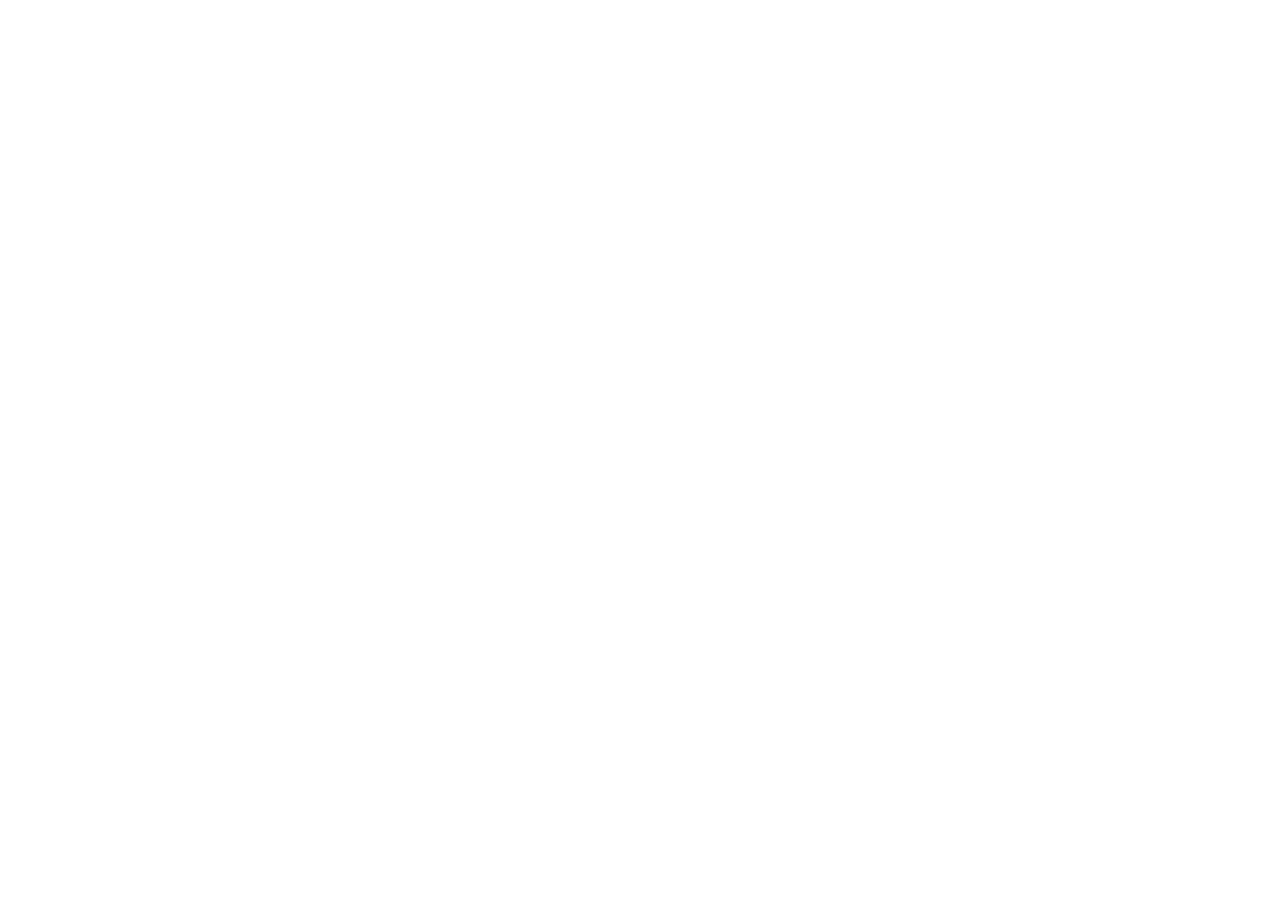
==== login.html @ 3ecf1143 "init project" ====
<!DOCTYPE html>
<html lang="en">

<head>
    <meta charset="UTF-8">
    <meta http-equiv="X-UA-Compatible" content="IE=edge">
    <meta name="viewport" content="width=device-width, initial-scale=1.0">
    <title>Document</title>
</head>

<body>

</body>

</html>
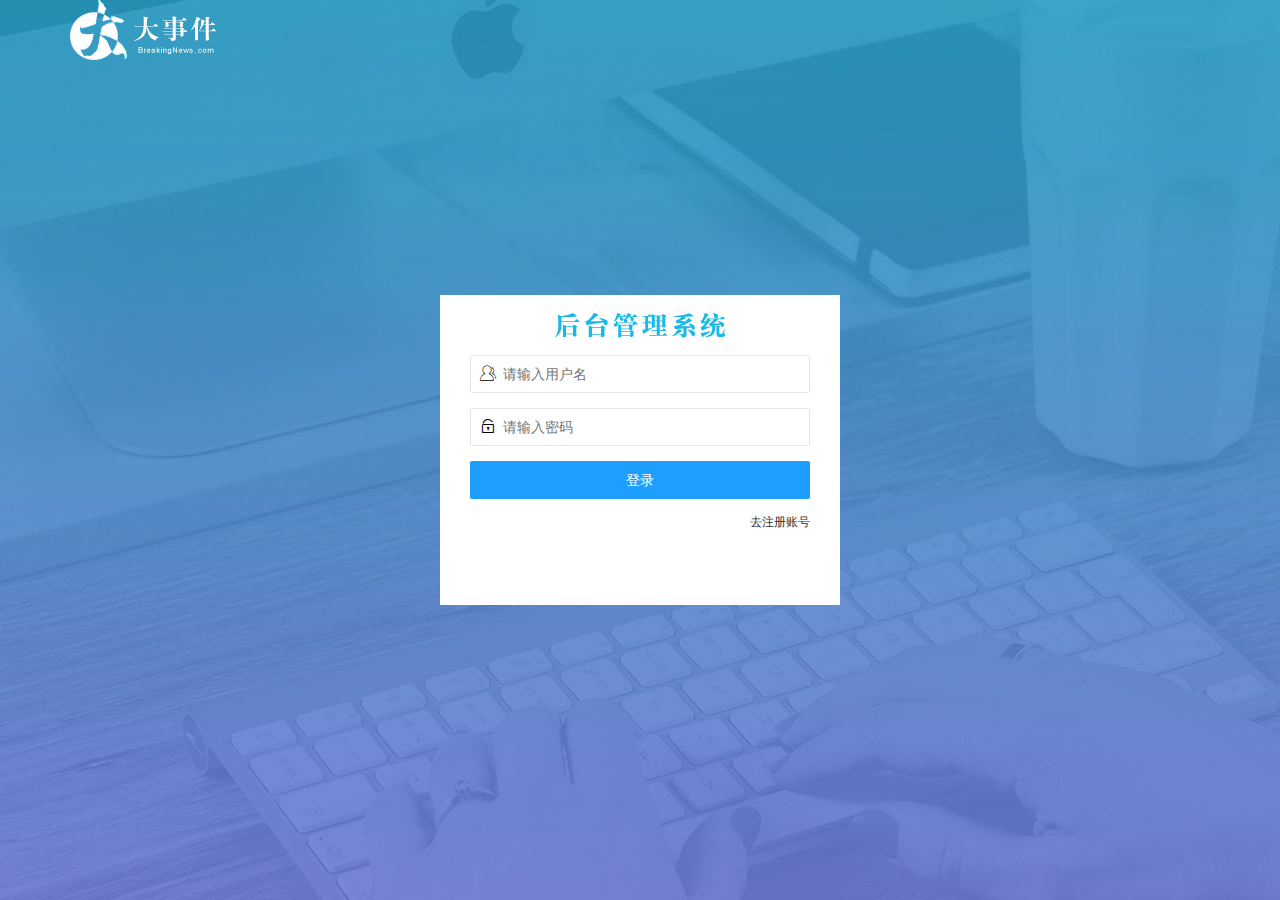
==== commit d8aae330: "完成了登录和注册功能的开发" ====
--- a/login.html
+++ b/login.html
@@ -5,11 +5,82 @@
     <meta charset="UTF-8">
     <meta http-equiv="X-UA-Compatible" content="IE=edge">
     <meta name="viewport" content="width=device-width, initial-scale=1.0">
-    <title>Document</title>
+    <title>大事件-登录/注册</title>
+    <link rel="stylesheet" href="/assets/css/login.css" />
+    <link rel="stylesheet" href="/assets/lib/layui/css/layui.css">
 </head>
 
 <body>
+    <!-- 头部Logo区域 -->
+    <div class="layui-main">
+        <img src="/assets/images/logo.png" alt="" />
+    </div>
+    <!-- 登录注册区域 -->
+    <div class="loginAndRegBox">
+        <div class="title-box"></div>
+        <!-- 登录的div -->
+        <div class="login-box">
+            <!-- 登陆的表单 -->
+            <form class="layui-form" id="form_login">
+                <!-- 用户名 -->
+                <div class="layui-form-item">
+                    <i class="layui-icon layui-icon-user"></i>
+                    <input type="text" name="username" required lay-verify="required" placeholder="请输入用户名" autocomplete="off" class="layui-input" />
+                </div>
+                <!-- 密码 -->
+                <div class="layui-form-item">
+                    <i class="layui-icon layui-icon-password"></i>
+                    <input type="password" name="password" required lay-verify="required|pwd" placeholder="请输入密码" autocomplete="off" class="layui-input" />
+                </div>
+                <!-- 登录按钮 -->
+                <div class="layui-form-item">
+                    <!-- 表单提交按钮和普通按钮的区别，就是lay-submit属性 -->
+                    <button class="layui-btn layui-btn-fluid layui-btn-normal" lay-submit>登录</button>
+                </div>
+                <div class="layui-form-item links">
+                    <a href="javascript:;" id="link_reg">去注册账号</a>
+                </div>
+            </form>
 
+        </div>
+        <!-- 注册的div -->
+        <div class="reg-box">
+            <!-- 注册的表单 -->
+            <form class="layui-form" id="form_reg">
+                <!-- 用户名 -->
+                <div class="layui-form-item">
+                    <i class="layui-icon layui-icon-user"></i>
+                    <input type="text" name="username" required lay-verify="required" placeholder="请输入用户名" autocomplete="off" class="layui-input" />
+                </div>
+                <!-- 密码 -->
+                <div class="layui-form-item">
+                    <i class="layui-icon layui-icon-password"></i>
+                    <input type="password" name="password" required lay-verify="required|pwd" placeholder="请输入密码" autocomplete="off" class="layui-input" />
+                </div>
+                <!-- 密码确实框 -->
+                <div class="layui-form-item">
+                    <i class="layui-icon layui-icon-password"></i>
+                    <input type="password" name="repassword" required lay-verify="required|pwd|repwd" placeholder="再次确认密码" autocomplete="off" class="layui-input" />
+                </div>
+                <!-- 登录按钮 -->
+                <div class="layui-form-item">
+                    <!-- 表单提交按钮和普通按钮的区别，就是lay-submit属性 -->
+                    <button class="layui-btn layui-btn-fluid layui-btn-normal" lay-submit>注册</button>
+                </div>
+                <div class="layui-form-item links">
+                    <a href="javascript:;" id="link_login">去登录</a>
+                </div>
+            </form>
+        </div>
+    </div>
+    <!-- 导入layui的js文件 -->
+    <script src="/assets/lib/layui/layui.all.js"></script>
+    <!-- 导入JQuery -->
+    <script src="/assets/lib/jquery.js"></script>
+    <!-- 导入自己封装的js -->
+    <script src="/assets/js/baseAPI.js"></script>
+    <!-- 导入自己的js脚本 -->
+    <script src="/assets/js/login.js"></script>
 </body>
 
 </html>--- a/assets/css/login.css
+++ b/assets/css/login.css
@@ -0,0 +1,55 @@
+html,
+body {
+    margin: 0;
+    padding: 0;
+    height: 100%;
+    width: 100%;
+    background: url(/assets/images/login_bg.jpg) no-repeat center;
+    background-size: cover;
+}
+
+.loginAndRegBox {
+    width: 400px;
+    height: 310px;
+    background-color: #fff;
+    position: absolute;
+    left: 50%;
+    top: 50%;
+    transform: translate(-50%, -50%);
+}
+
+.title-box {
+    height: 60px;
+    background: url('/assets/images/login_title.png') no-repeat center;
+}
+
+.reg-box {
+    display: none;
+}
+
+.layui-form {
+    padding: 0 30px;
+}
+
+.links {
+    display: flex;
+    justify-content: flex-end;
+}
+
+.links a {
+    font-size: 12px;
+}
+
+.layui-form-item {
+    position: relative;
+}
+
+.layui-icon {
+    position: absolute;
+    left: 10px;
+    top: 10px;
+}
+
+.layui-form-item .layui-input {
+    padding-left: 32px;
+}--- a/assets/lib/layui/css/layui.css
+++ b/assets/lib/layui/css/layui.css
@@ -0,0 +1,2 @@
+/** layui-v2.5.5 MIT License By https://www.layui.com */
+ .layui-inline,img{display:inline-block;vertical-align:middle}h1,h2,h3,h4,h5,h6{font-weight:400}.layui-edge,.layui-header,.layui-inline,.layui-main{position:relative}.layui-body,.layui-edge,.layui-elip{overflow:hidden}.layui-btn,.layui-edge,.layui-inline,img{vertical-align:middle}.layui-btn,.layui-disabled,.layui-icon,.layui-unselect{-moz-user-select:none;-webkit-user-select:none;-ms-user-select:none}.layui-elip,.layui-form-checkbox span,.layui-form-pane .layui-form-label{text-overflow:ellipsis;white-space:nowrap}.layui-breadcrumb,.layui-tree-btnGroup{visibility:hidden}blockquote,body,button,dd,div,dl,dt,form,h1,h2,h3,h4,h5,h6,input,li,ol,p,pre,td,textarea,th,ul{margin:0;padding:0;-webkit-tap-highlight-color:rgba(0,0,0,0)}a:active,a:hover{outline:0}img{border:none}li{list-style:none}table{border-collapse:collapse;border-spacing:0}h4,h5,h6{font-size:100%}button,input,optgroup,option,select,textarea{font-family:inherit;font-size:inherit;font-style:inherit;font-weight:inherit;outline:0}pre{white-space:pre-wrap;white-space:-moz-pre-wrap;white-space:-pre-wrap;white-space:-o-pre-wrap;word-wrap:break-word}body{line-height:24px;font:14px Helvetica Neue,Helvetica,PingFang SC,Tahoma,Arial,sans-serif}hr{height:1px;margin:10px 0;border:0;clear:both}a{color:#333;text-decoration:none}a:hover{color:#777}a cite{font-style:normal;*cursor:pointer}.layui-border-box,.layui-border-box *{box-sizing:border-box}.layui-box,.layui-box *{box-sizing:content-box}.layui-clear{clear:both;*zoom:1}.layui-clear:after{content:'\20';clear:both;*zoom:1;display:block;height:0}.layui-inline{*display:inline;*zoom:1}.layui-edge{display:inline-block;width:0;height:0;border-width:6px;border-style:dashed;border-color:transparent}.layui-edge-top{top:-4px;border-bottom-color:#999;border-bottom-style:solid}.layui-edge-right{border-left-color:#999;border-left-style:solid}.layui-edge-bottom{top:2px;border-top-color:#999;border-top-style:solid}.layui-edge-left{border-right-color:#999;border-right-style:solid}.layui-disabled,.layui-disabled:hover{color:#d2d2d2!important;cursor:not-allowed!important}.layui-circle{border-radius:100%}.layui-show{display:block!important}.layui-hide{display:none!important}@font-face{font-family:layui-icon;src:url(../font/iconfont.eot?v=250);src:url(../font/iconfont.eot?v=250#iefix) format('embedded-opentype'),url(../font/iconfont.woff2?v=250) format('woff2'),url(../font/iconfont.woff?v=250) format('woff'),url(../font/iconfont.ttf?v=250) format('truetype'),url(../font/iconfont.svg?v=250#layui-icon) format('svg')}.layui-icon{font-family:layui-icon!important;font-size:16px;font-style:normal;-webkit-font-smoothing:antialiased;-moz-osx-font-smoothing:grayscale}.layui-icon-reply-fill:before{content:"\e611"}.layui-icon-set-fill:before{content:"\e614"}.layui-icon-menu-fill:before{content:"\e60f"}.layui-icon-search:before{content:"\e615"}.layui-icon-share:before{content:"\e641"}.layui-icon-set-sm:before{content:"\e620"}.layui-icon-engine:before{content:"\e628"}.layui-icon-close:before{content:"\1006"}.layui-icon-close-fill:before{content:"\1007"}.layui-icon-chart-screen:before{content:"\e629"}.layui-icon-star:before{content:"\e600"}.layui-icon-circle-dot:before{content:"\e617"}.layui-icon-chat:before{content:"\e606"}.layui-icon-release:before{content:"\e609"}.layui-icon-list:before{content:"\e60a"}.layui-icon-chart:before{content:"\e62c"}.layui-icon-ok-circle:before{content:"\1005"}.layui-icon-layim-theme:before{content:"\e61b"}.layui-icon-table:before{content:"\e62d"}.layui-icon-right:before{content:"\e602"}.layui-icon-left:before{content:"\e603"}.layui-icon-cart-simple:before{content:"\e698"}.layui-icon-face-cry:before{content:"\e69c"}.layui-icon-face-smile:before{content:"\e6af"}.layui-icon-survey:before{content:"\e6b2"}.layui-icon-tree:before{content:"\e62e"}.layui-icon-upload-circle:before{content:"\e62f"}.layui-icon-add-circle:before{content:"\e61f"}.layui-icon-download-circle:before{content:"\e601"}.layui-icon-templeate-1:before{content:"\e630"}.layui-icon-util:before{content:"\e631"}.layui-icon-face-surprised:before{content:"\e664"}.layui-icon-edit:before{content:"\e642"}.layui-icon-speaker:before{content:"\e645"}.layui-icon-down:before{content:"\e61a"}.layui-icon-file:before{content:"\e621"}.layui-icon-layouts:before{content:"\e632"}.layui-icon-rate-half:before{content:"\e6c9"}.layui-icon-add-circle-fine:before{content:"\e608"}.layui-icon-prev-circle:before{content:"\e633"}.layui-icon-read:before{content:"\e705"}.layui-icon-404:before{content:"\e61c"}.layui-icon-carousel:before{content:"\e634"}.layui-icon-help:before{content:"\e607"}.layui-icon-code-circle:before{content:"\e635"}.layui-icon-water:before{content:"\e636"}.layui-icon-username:before{content:"\e66f"}.layui-icon-find-fill:before{content:"\e670"}.layui-icon-about:before{content:"\e60b"}.layui-icon-location:before{content:"\e715"}.layui-icon-up:before{content:"\e619"}.layui-icon-pause:before{content:"\e651"}.layui-icon-date:before{content:"\e637"}.layui-icon-layim-uploadfile:before{content:"\e61d"}.layui-icon-delete:before{content:"\e640"}.layui-icon-play:before{content:"\e652"}.layui-icon-top:before{content:"\e604"}.layui-icon-friends:before{content:"\e612"}.layui-icon-refresh-3:before{content:"\e9aa"}.layui-icon-ok:before{content:"\e605"}.layui-icon-layer:before{content:"\e638"}.layui-icon-face-smile-fine:before{content:"\e60c"}.layui-icon-dollar:before{content:"\e659"}.layui-icon-group:before{content:"\e613"}.layui-icon-layim-download:before{content:"\e61e"}.layui-icon-picture-fine:before{content:"\e60d"}.layui-icon-link:before{content:"\e64c"}.layui-icon-diamond:before{content:"\e735"}.layui-icon-log:before{content:"\e60e"}.layui-icon-rate-solid:before{content:"\e67a"}.layui-icon-fonts-del:before{content:"\e64f"}.layui-icon-unlink:before{content:"\e64d"}.layui-icon-fonts-clear:before{content:"\e639"}.layui-icon-triangle-r:before{content:"\e623"}.layui-icon-circle:before{content:"\e63f"}.layui-icon-radio:before{content:"\e643"}.layui-icon-align-center:before{content:"\e647"}.layui-icon-align-right:before{content:"\e648"}.layui-icon-align-left:before{content:"\e649"}.layui-icon-loading-1:before{content:"\e63e"}.layui-icon-return:before{content:"\e65c"}.layui-icon-fonts-strong:before{content:"\e62b"}.layui-icon-upload:before{content:"\e67c"}.layui-icon-dialogue:before{content:"\e63a"}.layui-icon-video:before{content:"\e6ed"}.layui-icon-headset:before{content:"\e6fc"}.layui-icon-cellphone-fine:before{content:"\e63b"}.layui-icon-add-1:before{content:"\e654"}.layui-icon-face-smile-b:before{content:"\e650"}.layui-icon-fonts-html:before{content:"\e64b"}.layui-icon-form:before{content:"\e63c"}.layui-icon-cart:before{content:"\e657"}.layui-icon-camera-fill:before{content:"\e65d"}.layui-icon-tabs:before{content:"\e62a"}.layui-icon-fonts-code:before{content:"\e64e"}.layui-icon-fire:before{content:"\e756"}.layui-icon-set:before{content:"\e716"}.layui-icon-fonts-u:before{content:"\e646"}.layui-icon-triangle-d:before{content:"\e625"}.layui-icon-tips:before{content:"\e702"}.layui-icon-picture:before{content:"\e64a"}.layui-icon-more-vertical:before{content:"\e671"}.layui-icon-flag:before{content:"\e66c"}.layui-icon-loading:before{content:"\e63d"}.layui-icon-fonts-i:before{content:"\e644"}.layui-icon-refresh-1:before{content:"\e666"}.layui-icon-rmb:before{content:"\e65e"}.layui-icon-home:before{content:"\e68e"}.layui-icon-user:before{content:"\e770"}.layui-icon-notice:before{content:"\e667"}.layui-icon-login-weibo:before{content:"\e675"}.layui-icon-voice:before{content:"\e688"}.layui-icon-upload-drag:before{content:"\e681"}.layui-icon-login-qq:before{content:"\e676"}.layui-icon-snowflake:before{content:"\e6b1"}.layui-icon-file-b:before{content:"\e655"}.layui-icon-template:before{content:"\e663"}.layui-icon-auz:before{content:"\e672"}.layui-icon-console:before{content:"\e665"}.layui-icon-app:before{content:"\e653"}.layui-icon-prev:before{content:"\e65a"}.layui-icon-website:before{content:"\e7ae"}.layui-icon-next:before{content:"\e65b"}.layui-icon-component:before{content:"\e857"}.layui-icon-more:before{content:"\e65f"}.layui-icon-login-wechat:before{content:"\e677"}.layui-icon-shrink-right:before{content:"\e668"}.layui-icon-spread-left:before{content:"\e66b"}.layui-icon-camera:before{content:"\e660"}.layui-icon-note:before{content:"\e66e"}.layui-icon-refresh:before{content:"\e669"}.layui-icon-female:before{content:"\e661"}.layui-icon-male:before{content:"\e662"}.layui-icon-password:before{content:"\e673"}.layui-icon-senior:before{content:"\e674"}.layui-icon-theme:before{content:"\e66a"}.layui-icon-tread:before{content:"\e6c5"}.layui-icon-praise:before{content:"\e6c6"}.layui-icon-star-fill:before{content:"\e658"}.layui-icon-rate:before{content:"\e67b"}.layui-icon-template-1:before{content:"\e656"}.layui-icon-vercode:before{content:"\e679"}.layui-icon-cellphone:before{content:"\e678"}.layui-icon-screen-full:before{content:"\e622"}.layui-icon-screen-restore:before{content:"\e758"}.layui-icon-cols:before{content:"\e610"}.layui-icon-export:before{content:"\e67d"}.layui-icon-print:before{content:"\e66d"}.layui-icon-slider:before{content:"\e714"}.layui-icon-addition:before{content:"\e624"}.layui-icon-subtraction:before{content:"\e67e"}.layui-icon-service:before{content:"\e626"}.layui-icon-transfer:before{content:"\e691"}.layui-main{width:1140px;margin:0 auto}.layui-header{z-index:1000;height:60px}.layui-header a:hover{transition:all .5s;-webkit-transition:all .5s}.layui-side{position:fixed;left:0;top:0;bottom:0;z-index:999;width:200px;overflow-x:hidden}.layui-side-scroll{position:relative;width:220px;height:100%;overflow-x:hidden}.layui-body{position:absolute;left:200px;right:0;top:0;bottom:0;z-index:998;width:auto;overflow-y:auto;box-sizing:border-box}.layui-layout-body{overflow:hidden}.layui-layout-admin .layui-header{background-color:#23262E}.layui-layout-admin .layui-side{top:60px;width:200px;overflow-x:hidden}.layui-layout-admin .layui-body{position:fixed;top:60px;bottom:44px}.layui-layout-admin .layui-main{width:auto;margin:0 15px}.layui-layout-admin .layui-footer{position:fixed;left:200px;right:0;bottom:0;height:44px;line-height:44px;padding:0 15px;background-color:#eee}.layui-layout-admin .layui-logo{position:absolute;left:0;top:0;width:200px;height:100%;line-height:60px;text-align:center;color:#009688;font-size:16px}.layui-layout-admin .layui-header .layui-nav{background:0 0}.layui-layout-left{position:absolute!important;left:200px;top:0}.layui-layout-right{position:absolute!important;right:0;top:0}.layui-container{position:relative;margin:0 auto;padding:0 15px;box-sizing:border-box}.layui-fluid{position:relative;margin:0 auto;padding:0 15px}.layui-row:after,.layui-row:before{content:'';display:block;clear:both}.layui-col-lg1,.layui-col-lg10,.layui-col-lg11,.layui-col-lg12,.layui-col-lg2,.layui-col-lg3,.layui-col-lg4,.layui-col-lg5,.layui-col-lg6,.layui-col-lg7,.layui-col-lg8,.layui-col-lg9,.layui-col-md1,.layui-col-md10,.layui-col-md11,.layui-col-md12,.layui-col-md2,.layui-col-md3,.layui-col-md4,.layui-col-md5,.layui-col-md6,.layui-col-md7,.layui-col-md8,.layui-col-md9,.layui-col-sm1,.layui-col-sm10,.layui-col-sm11,.layui-col-sm12,.layui-col-sm2,.layui-col-sm3,.layui-col-sm4,.layui-col-sm5,.layui-col-sm6,.layui-col-sm7,.layui-col-sm8,.layui-col-sm9,.layui-col-xs1,.layui-col-xs10,.layui-col-xs11,.layui-col-xs12,.layui-col-xs2,.layui-col-xs3,.layui-col-xs4,.layui-col-xs5,.layui-col-xs6,.layui-col-xs7,.layui-col-xs8,.layui-col-xs9{position:relative;display:block;box-sizing:border-box}.layui-col-xs1,.layui-col-xs10,.layui-col-xs11,.layui-col-xs12,.layui-col-xs2,.layui-col-xs3,.layui-col-xs4,.layui-col-xs5,.layui-col-xs6,.layui-col-xs7,.layui-col-xs8,.layui-col-xs9{float:left}.layui-col-xs1{width:8.33333333%}.layui-col-xs2{width:16.66666667%}.layui-col-xs3{width:25%}.layui-col-xs4{width:33.33333333%}.layui-col-xs5{width:41.66666667%}.layui-col-xs6{width:50%}.layui-col-xs7{width:58.33333333%}.layui-col-xs8{width:66.66666667%}.layui-col-xs9{width:75%}.layui-col-xs10{width:83.33333333%}.layui-col-xs11{width:91.66666667%}.layui-col-xs12{width:100%}.layui-col-xs-offset1{margin-left:8.33333333%}.layui-col-xs-offset2{margin-left:16.66666667%}.layui-col-xs-offset3{margin-left:25%}.layui-col-xs-offset4{margin-left:33.33333333%}.layui-col-xs-offset5{margin-left:41.66666667%}.layui-col-xs-offset6{margin-left:50%}.layui-col-xs-offset7{margin-left:58.33333333%}.layui-col-xs-offset8{margin-left:66.66666667%}.layui-col-xs-offset9{margin-left:75%}.layui-col-xs-offset10{margin-left:83.33333333%}.layui-col-xs-offset11{margin-left:91.66666667%}.layui-col-xs-offset12{margin-left:100%}@media screen and (max-width:768px){.layui-hide-xs{display:none!important}.layui-show-xs-block{display:block!important}.layui-show-xs-inline{display:inline!important}.layui-show-xs-inline-block{display:inline-block!important}}@media screen and (min-width:768px){.layui-container{width:750px}.layui-hide-sm{display:none!important}.layui-show-sm-block{display:block!important}.layui-show-sm-inline{display:inline!important}.layui-show-sm-inline-block{display:inline-block!important}.layui-col-sm1,.layui-col-sm10,.layui-col-sm11,.layui-col-sm12,.layui-col-sm2,.layui-col-sm3,.layui-col-sm4,.layui-col-sm5,.layui-col-sm6,.layui-col-sm7,.layui-col-sm8,.layui-col-sm9{float:left}.layui-col-sm1{width:8.33333333%}.layui-col-sm2{width:16.66666667%}.layui-col-sm3{width:25%}.layui-col-sm4{width:33.33333333%}.layui-col-sm5{width:41.66666667%}.layui-col-sm6{width:50%}.layui-col-sm7{width:58.33333333%}.layui-col-sm8{width:66.66666667%}.layui-col-sm9{width:75%}.layui-col-sm10{width:83.33333333%}.layui-col-sm11{width:91.66666667%}.layui-col-sm12{width:100%}.layui-col-sm-offset1{margin-left:8.33333333%}.layui-col-sm-offset2{margin-left:16.66666667%}.layui-col-sm-offset3{margin-left:25%}.layui-col-sm-offset4{margin-left:33.33333333%}.layui-col-sm-offset5{margin-left:41.66666667%}.layui-col-sm-offset6{margin-left:50%}.layui-col-sm-offset7{margin-left:58.33333333%}.layui-col-sm-offset8{margin-left:66.66666667%}.layui-col-sm-offset9{margin-left:75%}.layui-col-sm-offset10{margin-left:83.33333333%}.layui-col-sm-offset11{margin-left:91.66666667%}.layui-col-sm-offset12{margin-left:100%}}@media screen and (min-width:992px){.layui-container{width:970px}.layui-hide-md{display:none!important}.layui-show-md-block{display:block!important}.layui-show-md-inline{display:inline!important}.layui-show-md-inline-block{display:inline-block!important}.layui-col-md1,.layui-col-md10,.layui-col-md11,.layui-col-md12,.layui-col-md2,.layui-col-md3,.layui-col-md4,.layui-col-md5,.layui-col-md6,.layui-col-md7,.layui-col-md8,.layui-col-md9{float:left}.layui-col-md1{width:8.33333333%}.layui-col-md2{width:16.66666667%}.layui-col-md3{width:25%}.layui-col-md4{width:33.33333333%}.layui-col-md5{width:41.66666667%}.layui-col-md6{width:50%}.layui-col-md7{width:58.33333333%}.layui-col-md8{width:66.66666667%}.layui-col-md9{width:75%}.layui-col-md10{width:83.33333333%}.layui-col-md11{width:91.66666667%}.layui-col-md12{width:100%}.layui-col-md-offset1{margin-left:8.33333333%}.layui-col-md-offset2{margin-left:16.66666667%}.layui-col-md-offset3{margin-left:25%}.layui-col-md-offset4{margin-left:33.33333333%}.layui-col-md-offset5{margin-left:41.66666667%}.layui-col-md-offset6{margin-left:50%}.layui-col-md-offset7{margin-left:58.33333333%}.layui-col-md-offset8{margin-left:66.66666667%}.layui-col-md-offset9{margin-left:75%}.layui-col-md-offset10{margin-left:83.33333333%}.layui-col-md-offset11{margin-left:91.66666667%}.layui-col-md-offset12{margin-left:100%}}@media screen and (min-width:1200px){.layui-container{width:1170px}.layui-hide-lg{display:none!important}.layui-show-lg-block{display:block!important}.layui-show-lg-inline{display:inline!important}.layui-show-lg-inline-block{display:inline-block!important}.layui-col-lg1,.layui-col-lg10,.layui-col-lg11,.layui-col-lg12,.layui-col-lg2,.layui-col-lg3,.layui-col-lg4,.layui-col-lg5,.layui-col-lg6,.layui-col-lg7,.layui-col-lg8,.layui-col-lg9{float:left}.layui-col-lg1{width:8.33333333%}.layui-col-lg2{width:16.66666667%}.layui-col-lg3{width:25%}.layui-col-lg4{width:33.33333333%}.layui-col-lg5{width:41.66666667%}.layui-col-lg6{width:50%}.layui-col-lg7{width:58.33333333%}.layui-col-lg8{width:66.66666667%}.layui-col-lg9{width:75%}.layui-col-lg10{width:83.33333333%}.layui-col-lg11{width:91.66666667%}.layui-col-lg12{width:100%}.layui-col-lg-offset1{margin-left:8.33333333%}.layui-col-lg-offset2{margin-left:16.66666667%}.layui-col-lg-offset3{margin-left:25%}.layui-col-lg-offset4{margin-left:33.33333333%}.layui-col-lg-offset5{margin-left:41.66666667%}.layui-col-lg-offset6{margin-left:50%}.layui-col-lg-offset7{margin-left:58.33333333%}.layui-col-lg-offset8{margin-left:66.66666667%}.layui-col-lg-offset9{margin-left:75%}.layui-col-lg-offset10{margin-left:83.33333333%}.layui-col-lg-offset11{margin-left:91.66666667%}.layui-col-lg-offset12{margin-left:100%}}.layui-col-space1{margin:-.5px}.layui-col-space1>*{padding:.5px}.layui-col-space3{margin:-1.5px}.layui-col-space3>*{padding:1.5px}.layui-col-space5{margin:-2.5px}.layui-col-space5>*{padding:2.5px}.layui-col-space8{margin:-3.5px}.layui-col-space8>*{padding:3.5px}.layui-col-space10{margin:-5px}.layui-col-space10>*{padding:5px}.layui-col-space12{margin:-6px}.layui-col-space12>*{padding:6px}.layui-col-space15{margin:-7.5px}.layui-col-space15>*{padding:7.5px}.layui-col-space18{margin:-9px}.layui-col-space18>*{padding:9px}.layui-col-space20{margin:-10px}.layui-col-space20>*{padding:10px}.layui-col-space22{margin:-11px}.layui-col-space22>*{padding:11px}.layui-col-space25{margin:-12.5px}.layui-col-space25>*{padding:12.5px}.layui-col-space30{margin:-15px}.layui-col-space30>*{padding:15px}.layui-btn,.layui-input,.layui-select,.layui-textarea,.layui-upload-button{outline:0;-webkit-appearance:none;transition:all .3s;-webkit-transition:all .3s;box-sizing:border-box}.layui-elem-quote{margin-bottom:10px;padding:15px;line-height:22px;border-left:5px solid #009688;border-radius:0 2px 2px 0;background-color:#f2f2f2}.layui-quote-nm{border-style:solid;border-width:1px 1px 1px 5px;background:0 0}.layui-elem-field{margin-bottom:10px;padding:0;border-width:1px;border-style:solid}.layui-elem-field legend{margin-left:20px;padding:0 10px;font-size:20px;font-weight:300}.layui-field-title{margin:10px 0 20px;border-width:1px 0 0}.layui-field-box{padding:10px 15px}.layui-field-title .layui-field-box{padding:10px 0}.layui-progress{position:relative;height:6px;border-radius:20px;background-color:#e2e2e2}.layui-progress-bar{position:absolute;left:0;top:0;width:0;max-width:100%;height:6px;border-radius:20px;text-align:right;background-color:#5FB878;transition:all .3s;-webkit-transition:all .3s}.layui-progress-big,.layui-progress-big .layui-progress-bar{height:18px;line-height:18px}.layui-progress-text{position:relative;top:-20px;line-height:18px;font-size:12px;color:#666}.layui-progress-big .layui-progress-text{position:static;padding:0 10px;color:#fff}.layui-collapse{border-width:1px;border-style:solid;border-radius:2px}.layui-colla-content,.layui-colla-item{border-top-width:1px;border-top-style:solid}.layui-colla-item:first-child{border-top:none}.layui-colla-title{position:relative;height:42px;line-height:42px;padding:0 15px 0 35px;color:#333;background-color:#f2f2f2;cursor:pointer;font-size:14px;overflow:hidden}.layui-colla-content{display:none;padding:10px 15px;line-height:22px;color:#666}.layui-colla-icon{position:absolute;left:15px;top:0;font-size:14px}.layui-card{margin-bottom:15px;border-radius:2px;background-color:#fff;box-shadow:0 1px 2px 0 rgba(0,0,0,.05)}.layui-card:last-child{margin-bottom:0}.layui-card-header{position:relative;height:42px;line-height:42px;padding:0 15px;border-bottom:1px solid #f6f6f6;color:#333;border-radius:2px 2px 0 0;font-size:14px}.layui-bg-black,.layui-bg-blue,.layui-bg-cyan,.layui-bg-green,.layui-bg-orange,.layui-bg-red{color:#fff!important}.layui-card-body{position:relative;padding:10px 15px;line-height:24px}.layui-card-body[pad15]{padding:15px}.layui-card-body[pad20]{padding:20px}.layui-card-body .layui-table{margin:5px 0}.layui-card .layui-tab{margin:0}.layui-panel-window{position:relative;padding:15px;border-radius:0;border-top:5px solid #E6E6E6;background-color:#fff}.layui-auxiliar-moving{position:fixed;left:0;right:0;top:0;bottom:0;width:100%;height:100%;background:0 0;z-index:9999999999}.layui-form-label,.layui-form-mid,.layui-form-select,.layui-input-block,.layui-input-inline,.layui-textarea{position:relative}.layui-bg-red{background-color:#FF5722!important}.layui-bg-orange{background-color:#FFB800!important}.layui-bg-green{background-color:#009688!important}.layui-bg-cyan{background-color:#2F4056!important}.layui-bg-blue{background-color:#1E9FFF!important}.layui-bg-black{background-color:#393D49!important}.layui-bg-gray{background-color:#eee!important;color:#666!important}.layui-badge-rim,.layui-colla-content,.layui-colla-item,.layui-collapse,.layui-elem-field,.layui-form-pane .layui-form-item[pane],.layui-form-pane .layui-form-label,.layui-input,.layui-layedit,.layui-layedit-tool,.layui-quote-nm,.layui-select,.layui-tab-bar,.layui-tab-card,.layui-tab-title,.layui-tab-title .layui-this:after,.layui-textarea{border-color:#e6e6e6}.layui-timeline-item:before,hr{background-color:#e6e6e6}.layui-text{line-height:22px;font-size:14px;color:#666}.layui-text h1,.layui-text h2,.layui-text h3{font-weight:500;color:#333}.layui-text h1{font-size:30px}.layui-text h2{font-size:24px}.layui-text h3{font-size:18px}.layui-text a:not(.layui-btn){color:#01AAED}.layui-text a:not(.layui-btn):hover{text-decoration:underline}.layui-text ul{padding:5px 0 5px 15px}.layui-text ul li{margin-top:5px;list-style-type:disc}.layui-text em,.layui-word-aux{color:#999!important;padding:0 5px!important}.layui-btn{display:inline-block;height:38px;line-height:38px;padding:0 18px;background-color:#009688;color:#fff;white-space:nowrap;text-align:center;font-size:14px;border:none;border-radius:2px;cursor:pointer}.layui-btn:hover{opacity:.8;filter:alpha(opacity=80);color:#fff}.layui-btn:active{opacity:1;filter:alpha(opacity=100)}.layui-btn+.layui-btn{margin-left:10px}.layui-btn-container{font-size:0}.layui-btn-container .layui-btn{margin-right:10px;margin-bottom:10px}.layui-btn-container .layui-btn+.layui-btn{margin-left:0}.layui-table .layui-btn-container .layui-btn{margin-bottom:9px}.layui-btn-radius{border-radius:100px}.layui-btn .layui-icon{margin-right:3px;font-size:18px;vertical-align:bottom;vertical-align:middle\9}.layui-btn-primary{border:1px solid #C9C9C9;background-color:#fff;color:#555}.layui-btn-primary:hover{border-color:#009688;color:#333}.layui-btn-normal{background-color:#1E9FFF}.layui-btn-warm{background-color:#FFB800}.layui-btn-danger{background-color:#FF5722}.layui-btn-checked{background-color:#5FB878}.layui-btn-disabled,.layui-btn-disabled:active,.layui-btn-disabled:hover{border:1px solid #e6e6e6;background-color:#FBFBFB;color:#C9C9C9;cursor:not-allowed;opacity:1}.layui-btn-lg{height:44px;line-height:44px;padding:0 25px;font-size:16px}.layui-btn-sm{height:30px;line-height:30px;padding:0 10px;font-size:12px}.layui-btn-sm i{font-size:16px!important}.layui-btn-xs{height:22px;line-height:22px;padding:0 5px;font-size:12px}.layui-btn-xs i{font-size:14px!important}.layui-btn-group{display:inline-block;vertical-align:middle;font-size:0}.layui-btn-group .layui-btn{margin-left:0!important;margin-right:0!important;border-left:1px solid rgba(255,255,255,.5);border-radius:0}.layui-btn-group .layui-btn-primary{border-left:none}.layui-btn-group .layui-btn-primary:hover{border-color:#C9C9C9;color:#009688}.layui-btn-group .layui-btn:first-child{border-left:none;border-radius:2px 0 0 2px}.layui-btn-group .layui-btn-primary:first-child{border-left:1px solid #c9c9c9}.layui-btn-group .layui-btn:last-child{border-radius:0 2px 2px 0}.layui-btn-group .layui-btn+.layui-btn{margin-left:0}.layui-btn-group+.layui-btn-group{margin-left:10px}.layui-btn-fluid{width:100%}.layui-input,.layui-select,.layui-textarea{height:38px;line-height:1.3;line-height:38px\9;border-width:1px;border-style:solid;background-color:#fff;border-radius:2px}.layui-input::-webkit-input-placeholder,.layui-select::-webkit-input-placeholder,.layui-textarea::-webkit-input-placeholder{line-height:1.3}.layui-input,.layui-textarea{display:block;width:100%;padding-left:10px}.layui-input:hover,.layui-textarea:hover{border-color:#D2D2D2!important}.layui-input:focus,.layui-textarea:focus{border-color:#C9C9C9!important}.layui-textarea{min-height:100px;height:auto;line-height:20px;padding:6px 10px;resize:vertical}.layui-select{padding:0 10px}.layui-form input[type=checkbox],.layui-form input[type=radio],.layui-form select{display:none}.layui-form [lay-ignore]{display:initial}.layui-form-item{margin-bottom:15px;clear:both;*zoom:1}.layui-form-item:after{content:'\20';clear:both;*zoom:1;display:block;height:0}.layui-form-label{float:left;display:block;padding:9px 15px;width:80px;font-weight:400;line-height:20px;text-align:right}.layui-form-label-col{display:block;float:none;padding:9px 0;line-height:20px;text-align:left}.layui-form-item .layui-inline{margin-bottom:5px;margin-right:10px}.layui-input-block{margin-left:110px;min-height:36px}.layui-input-inline{display:inline-block;vertical-align:middle}.layui-form-item .layui-input-inline{float:left;width:190px;margin-right:10px}.layui-form-text .layui-input-inline{width:auto}.layui-form-mid{float:left;display:block;padding:9px 0!important;line-height:20px;margin-right:10px}.layui-form-danger+.layui-form-select .layui-input,.layui-form-danger:focus{border-color:#FF5722!important}.layui-form-select .layui-input{padding-right:30px;cursor:pointer}.layui-form-select .layui-edge{position:absolute;right:10px;top:50%;margin-top:-3px;cursor:pointer;border-width:6px;border-top-color:#c2c2c2;border-top-style:solid;transition:all .3s;-webkit-transition:all .3s}.layui-form-select dl{display:none;position:absolute;left:0;top:42px;padding:5px 0;z-index:899;min-width:100%;border:1px solid #d2d2d2;max-height:300px;overflow-y:auto;background-color:#fff;border-radius:2px;box-shadow:0 2px 4px rgba(0,0,0,.12);box-sizing:border-box}.layui-form-select dl dd,.layui-form-select dl dt{padding:0 10px;line-height:36px;white-space:nowrap;overflow:hidden;text-overflow:ellipsis}.layui-form-select dl dt{font-size:12px;color:#999}.layui-form-select dl dd{cursor:pointer}.layui-form-select dl dd:hover{background-color:#f2f2f2;-webkit-transition:.5s all;transition:.5s all}.layui-form-select .layui-select-group dd{padding-left:20px}.layui-form-select dl dd.layui-select-tips{padding-left:10px!important;color:#999}.layui-form-select dl dd.layui-this{background-color:#5FB878;color:#fff}.layui-form-checkbox,.layui-form-select dl dd.layui-disabled{background-color:#fff}.layui-form-selected dl{display:block}.layui-form-checkbox,.layui-form-checkbox *,.layui-form-switch{display:inline-block;vertical-align:middle}.layui-form-selected .layui-edge{margin-top:-9px;-webkit-transform:rotate(180deg);transform:rotate(180deg);margin-top:-3px\9}:root .layui-form-selected .layui-edge{margin-top:-9px\0/IE9}.layui-form-selectup dl{top:auto;bottom:42px}.layui-select-none{margin:5px 0;text-align:center;color:#999}.layui-select-disabled .layui-disabled{border-color:#eee!important}.layui-select-disabled .layui-edge{border-top-color:#d2d2d2}.layui-form-checkbox{position:relative;height:30px;line-height:30px;margin-right:10px;padding-right:30px;cursor:pointer;font-size:0;-webkit-transition:.1s linear;transition:.1s linear;box-sizing:border-box}.layui-form-checkbox span{padding:0 10px;height:100%;font-size:14px;border-radius:2px 0 0 2px;background-color:#d2d2d2;color:#fff;overflow:hidden}.layui-form-checkbox:hover span{background-color:#c2c2c2}.layui-form-checkbox i{position:absolute;right:0;top:0;width:30px;height:28px;border:1px solid #d2d2d2;border-left:none;border-radius:0 2px 2px 0;color:#fff;font-size:20px;text-align:center}.layui-form-checkbox:hover i{border-color:#c2c2c2;color:#c2c2c2}.layui-form-checked,.layui-form-checked:hover{border-color:#5FB878}.layui-form-checked span,.layui-form-checked:hover span{background-color:#5FB878}.layui-form-checked i,.layui-form-checked:hover i{color:#5FB878}.layui-form-item .layui-form-checkbox{margin-top:4px}.layui-form-checkbox[lay-skin=primary]{height:auto!important;line-height:normal!important;min-width:18px;min-height:18px;border:none!important;margin-right:0;padding-left:28px;padding-right:0;background:0 0}.layui-form-checkbox[lay-skin=primary] span{padding-left:0;padding-right:15px;line-height:18px;background:0 0;color:#666}.layui-form-checkbox[lay-skin=primary] i{right:auto;left:0;width:16px;height:16px;line-height:16px;border:1px solid #d2d2d2;font-size:12px;border-radius:2px;background-color:#fff;-webkit-transition:.1s linear;transition:.1s linear}.layui-form-checkbox[lay-skin=primary]:hover i{border-color:#5FB878;color:#fff}.layui-form-checked[lay-skin=primary] i{border-color:#5FB878!important;background-color:#5FB878;color:#fff}.layui-checkbox-disbaled[lay-skin=primary] span{background:0 0!important;color:#c2c2c2}.layui-checkbox-disbaled[lay-skin=primary]:hover i{border-color:#d2d2d2}.layui-form-item .layui-form-checkbox[lay-skin=primary]{margin-top:10px}.layui-form-switch{position:relative;height:22px;line-height:22px;min-width:35px;padding:0 5px;margin-top:8px;border:1px solid #d2d2d2;border-radius:20px;cursor:pointer;background-color:#fff;-webkit-transition:.1s linear;transition:.1s linear}.layui-form-switch i{position:absolute;left:5px;top:3px;width:16px;height:16px;border-radius:20px;background-color:#d2d2d2;-webkit-transition:.1s linear;transition:.1s linear}.layui-form-switch em{position:relative;top:0;width:25px;margin-left:21px;padding:0!important;text-align:center!important;color:#999!important;font-style:normal!important;font-size:12px}.layui-form-onswitch{border-color:#5FB878;background-color:#5FB878}.layui-checkbox-disbaled,.layui-checkbox-disbaled i{border-color:#e2e2e2!important}.layui-form-onswitch i{left:100%;margin-left:-21px;background-color:#fff}.layui-form-onswitch em{margin-left:5px;margin-right:21px;color:#fff!important}.layui-checkbox-disbaled span{background-color:#e2e2e2!important}.layui-checkbox-disbaled:hover i{color:#fff!important}[lay-radio]{display:none}.layui-form-radio,.layui-form-radio *{display:inline-block;vertical-align:middle}.layui-form-radio{line-height:28px;margin:6px 10px 0 0;padding-right:10px;cursor:pointer;font-size:0}.layui-form-radio *{font-size:14px}.layui-form-radio>i{margin-right:8px;font-size:22px;color:#c2c2c2}.layui-form-radio>i:hover,.layui-form-radioed>i{color:#5FB878}.layui-radio-disbaled>i{color:#e2e2e2!important}.layui-form-pane .layui-form-label{width:110px;padding:8px 15px;height:38px;line-height:20px;border-width:1px;border-style:solid;border-radius:2px 0 0 2px;text-align:center;background-color:#FBFBFB;overflow:hidden;box-sizing:border-box}.layui-form-pane .layui-input-inline{margin-left:-1px}.layui-form-pane .layui-input-block{margin-left:110px;left:-1px}.layui-form-pane .layui-input{border-radius:0 2px 2px 0}.layui-form-pane .layui-form-text .layui-form-label{float:none;width:100%;border-radius:2px;box-sizing:border-box;text-align:left}.layui-form-pane .layui-form-text .layui-input-inline{display:block;margin:0;top:-1px;clear:both}.layui-form-pane .layui-form-text .layui-input-block{margin:0;left:0;top:-1px}.layui-form-pane .layui-form-text .layui-textarea{min-height:100px;border-radius:0 0 2px 2px}.layui-form-pane .layui-form-checkbox{margin:4px 0 4px 10px}.layui-form-pane .layui-form-radio,.layui-form-pane .layui-form-switch{margin-top:6px;margin-left:10px}.layui-form-pane .layui-form-item[pane]{position:relative;border-width:1px;border-style:solid}.layui-form-pane .layui-form-item[pane] .layui-form-label{position:absolute;left:0;top:0;height:100%;border-width:0 1px 0 0}.layui-form-pane .layui-form-item[pane] .layui-input-inline{margin-left:110px}@media screen and (max-width:450px){.layui-form-item .layui-form-label{text-overflow:ellipsis;overflow:hidden;white-space:nowrap}.layui-form-item .layui-inline{display:block;margin-right:0;margin-bottom:20px;clear:both}.layui-form-item .layui-inline:after{content:'\20';clear:both;display:block;height:0}.layui-form-item .layui-input-inline{display:block;float:none;left:-3px;width:auto;margin:0 0 10px 112px}.layui-form-item .layui-input-inline+.layui-form-mid{margin-left:110px;top:-5px;padding:0}.layui-form-item .layui-form-checkbox{margin-right:5px;margin-bottom:5px}}.layui-layedit{border-width:1px;border-style:solid;border-radius:2px}.layui-layedit-tool{padding:3px 5px;border-bottom-width:1px;border-bottom-style:solid;font-size:0}.layedit-tool-fixed{position:fixed;top:0;border-top:1px solid #e2e2e2}.layui-layedit-tool .layedit-tool-mid,.layui-layedit-tool .layui-icon{display:inline-block;vertical-align:middle;text-align:center;font-size:14px}.layui-layedit-tool .layui-icon{position:relative;width:32px;height:30px;line-height:30px;margin:3px 5px;color:#777;cursor:pointer;border-radius:2px}.layui-layedit-tool .layui-icon:hover{color:#393D49}.layui-layedit-tool .layui-icon:active{color:#000}.layui-layedit-tool .layedit-tool-active{background-color:#e2e2e2;color:#000}.layui-layedit-tool .layui-disabled,.layui-layedit-tool .layui-disabled:hover{color:#d2d2d2;cursor:not-allowed}.layui-layedit-tool .layedit-tool-mid{width:1px;height:18px;margin:0 10px;background-color:#d2d2d2}.layedit-tool-html{width:50px!important;font-size:30px!important}.layedit-tool-b,.layedit-tool-code,.layedit-tool-help{font-size:16px!important}.layedit-tool-d,.layedit-tool-face,.layedit-tool-image,.layedit-tool-unlink{font-size:18px!important}.layedit-tool-image input{position:absolute;font-size:0;left:0;top:0;width:100%;height:100%;opacity:.01;filter:Alpha(opacity=1);cursor:pointer}.layui-layedit-iframe iframe{display:block;width:100%}#LAY_layedit_code{overflow:hidden}.layui-laypage{display:inline-block;*display:inline;*zoom:1;vertical-align:middle;margin:10px 0;font-size:0}.layui-laypage>a:first-child,.layui-laypage>a:first-child em{border-radius:2px 0 0 2px}.layui-laypage>a:last-child,.layui-laypage>a:last-child em{border-radius:0 2px 2px 0}.layui-laypage>:first-child{margin-left:0!important}.layui-laypage>:last-child{margin-right:0!important}.layui-laypage a,.layui-laypage button,.layui-laypage input,.layui-laypage select,.layui-laypage span{border:1px solid #e2e2e2}.layui-laypage a,.layui-laypage span{display:inline-block;*display:inline;*zoom:1;vertical-align:middle;padding:0 15px;height:28px;line-height:28px;margin:0 -1px 5px 0;background-color:#fff;color:#333;font-size:12px}.layui-flow-more a *,.layui-laypage input,.layui-table-view select[lay-ignore]{display:inline-block}.layui-laypage a:hover{color:#009688}.layui-laypage em{font-style:normal}.layui-laypage .layui-laypage-spr{color:#999;font-weight:700}.layui-laypage a{text-decoration:none}.layui-laypage .layui-laypage-curr{position:relative}.layui-laypage .layui-laypage-curr em{position:relative;color:#fff}.layui-laypage .layui-laypage-curr .layui-laypage-em{position:absolute;left:-1px;top:-1px;padding:1px;width:100%;height:100%;background-color:#009688}.layui-laypage-em{border-radius:2px}.layui-laypage-next em,.layui-laypage-prev em{font-family:Sim sun;font-size:16px}.layui-laypage .layui-laypage-count,.layui-laypage .layui-laypage-limits,.layui-laypage .layui-laypage-refresh,.layui-laypage .layui-laypage-skip{margin-left:10px;margin-right:10px;padding:0;border:none}.layui-laypage .layui-laypage-limits,.layui-laypage .layui-laypage-refresh{vertical-align:top}.layui-laypage .layui-laypage-refresh i{font-size:18px;cursor:pointer}.layui-laypage select{height:22px;padding:3px;border-radius:2px;cursor:pointer}.layui-laypage .layui-laypage-skip{height:30px;line-height:30px;color:#999}.layui-laypage button,.layui-laypage input{height:30px;line-height:30px;border-radius:2px;vertical-align:top;background-color:#fff;box-sizing:border-box}.layui-laypage input{width:40px;margin:0 10px;padding:0 3px;text-align:center}.layui-laypage input:focus,.layui-laypage select:focus{border-color:#009688!important}.layui-laypage button{margin-left:10px;padding:0 10px;cursor:pointer}.layui-table,.layui-table-view{margin:10px 0}.layui-flow-more{margin:10px 0;text-align:center;color:#999;font-size:14px}.layui-flow-more a{height:32px;line-height:32px}.layui-flow-more a *{vertical-align:top}.layui-flow-more a cite{padding:0 20px;border-radius:3px;background-color:#eee;color:#333;font-style:normal}.layui-flow-more a cite:hover{opacity:.8}.layui-flow-more a i{font-size:30px;color:#737383}.layui-table{width:100%;background-color:#fff;color:#666}.layui-table tr{transition:all .3s;-webkit-transition:all .3s}.layui-table th{text-align:left;font-weight:400}.layui-table tbody tr:hover,.layui-table thead tr,.layui-table-click,.layui-table-header,.layui-table-hover,.layui-table-mend,.layui-table-patch,.layui-table-tool,.layui-table-total,.layui-table-total tr,.layui-table[lay-even] tr:nth-child(even){background-color:#f2f2f2}.layui-table td,.layui-table th,.layui-table-col-set,.layui-table-fixed-r,.layui-table-grid-down,.layui-table-header,.layui-table-page,.layui-table-tips-main,.layui-table-tool,.layui-table-total,.layui-table-view,.layui-table[lay-skin=line],.layui-table[lay-skin=row]{border-width:1px;border-style:solid;border-color:#e6e6e6}.layui-table td,.layui-table th{position:relative;padding:9px 15px;min-height:20px;line-height:20px;font-size:14px}.layui-table[lay-skin=line] td,.layui-table[lay-skin=line] th{border-width:0 0 1px}.layui-table[lay-skin=row] td,.layui-table[lay-skin=row] th{border-width:0 1px 0 0}.layui-table[lay-skin=nob] td,.layui-table[lay-skin=nob] th{border:none}.layui-table img{max-width:100px}.layui-table[lay-size=lg] td,.layui-table[lay-size=lg] th{padding:15px 30px}.layui-table-view .layui-table[lay-size=lg] .layui-table-cell{height:40px;line-height:40px}.layui-table[lay-size=sm] td,.layui-table[lay-size=sm] th{font-size:12px;padding:5px 10px}.layui-table-view .layui-table[lay-size=sm] .layui-table-cell{height:20px;line-height:20px}.layui-table[lay-data]{display:none}.layui-table-box{position:relative;overflow:hidden}.layui-table-view .layui-table{position:relative;width:auto;margin:0}.layui-table-view .layui-table[lay-skin=line]{border-width:0 1px 0 0}.layui-table-view .layui-table[lay-skin=row]{border-width:0 0 1px}.layui-table-view .layui-table td,.layui-table-view .layui-table th{padding:5px 0;border-top:none;border-left:none}.layui-table-view .layui-table th.layui-unselect .layui-table-cell span{cursor:pointer}.layui-table-view .layui-table td{cursor:default}.layui-table-view .layui-table td[data-edit=text]{cursor:text}.layui-table-view .layui-form-checkbox[lay-skin=primary] i{width:18px;height:18px}.layui-table-view .layui-form-radio{line-height:0;padding:0}.layui-table-view .layui-form-radio>i{margin:0;font-size:20px}.layui-table-init{position:absolute;left:0;top:0;width:100%;height:100%;text-align:center;z-index:110}.layui-table-init .layui-icon{position:absolute;left:50%;top:50%;margin:-15px 0 0 -15px;font-size:30px;color:#c2c2c2}.layui-table-header{border-width:0 0 1px;overflow:hidden}.layui-table-header .layui-table{margin-bottom:-1px}.layui-table-tool .layui-inline[lay-event]{position:relative;width:26px;height:26px;padding:5px;line-height:16px;margin-right:10px;text-align:center;color:#333;border:1px solid #ccc;cursor:pointer;-webkit-transition:.5s all;transition:.5s all}.layui-table-tool .layui-inline[lay-event]:hover{border:1px solid #999}.layui-table-tool-temp{padding-right:120px}.layui-table-tool-self{position:absolute;right:17px;top:10px}.layui-table-tool .layui-table-tool-self .layui-inline[lay-event]{margin:0 0 0 10px}.layui-table-tool-panel{position:absolute;top:29px;left:-1px;padding:5px 0;min-width:150px;min-height:40px;border:1px solid #d2d2d2;text-align:left;overflow-y:auto;background-color:#fff;box-shadow:0 2px 4px rgba(0,0,0,.12)}.layui-table-cell,.layui-table-tool-panel li{overflow:hidden;text-overflow:ellipsis;white-space:nowrap}.layui-table-tool-panel li{padding:0 10px;line-height:30px;-webkit-transition:.5s all;transition:.5s all}.layui-table-tool-panel li .layui-form-checkbox[lay-skin=primary]{width:100%;padding-left:28px}.layui-table-tool-panel li:hover{background-color:#f2f2f2}.layui-table-tool-panel li .layui-form-checkbox[lay-skin=primary] i{position:absolute;left:0;top:0}.layui-table-tool-panel li .layui-form-checkbox[lay-skin=primary] span{padding:0}.layui-table-tool .layui-table-tool-self .layui-table-tool-panel{left:auto;right:-1px}.layui-table-col-set{position:absolute;right:0;top:0;width:20px;height:100%;border-width:0 0 0 1px;background-color:#fff}.layui-table-sort{width:10px;height:20px;margin-left:5px;cursor:pointer!important}.layui-table-sort .layui-edge{position:absolute;left:5px;border-width:5px}.layui-table-sort .layui-table-sort-asc{top:3px;border-top:none;border-bottom-style:solid;border-bottom-color:#b2b2b2}.layui-table-sort .layui-table-sort-asc:hover{border-bottom-color:#666}.layui-table-sort .layui-table-sort-desc{bottom:5px;border-bottom:none;border-top-style:solid;border-top-color:#b2b2b2}.layui-table-sort .layui-table-sort-desc:hover{border-top-color:#666}.layui-table-sort[lay-sort=asc] .layui-table-sort-asc{border-bottom-color:#000}.layui-table-sort[lay-sort=desc] .layui-table-sort-desc{border-top-color:#000}.layui-table-cell{height:28px;line-height:28px;padding:0 15px;position:relative;box-sizing:border-box}.layui-table-cell .layui-form-checkbox[lay-skin=primary]{top:-1px;padding:0}.layui-table-cell .layui-table-link{color:#01AAED}.laytable-cell-checkbox,.laytable-cell-numbers,.laytable-cell-radio,.laytable-cell-space{padding:0;text-align:center}.layui-table-body{position:relative;overflow:auto;margin-right:-1px;margin-bottom:-1px}.layui-table-body .layui-none{line-height:26px;padding:15px;text-align:center;color:#999}.layui-table-fixed{position:absolute;left:0;top:0;z-index:101}.layui-table-fixed .layui-table-body{overflow:hidden}.layui-table-fixed-l{box-shadow:0 -1px 8px rgba(0,0,0,.08)}.layui-table-fixed-r{left:auto;right:-1px;border-width:0 0 0 1px;box-shadow:-1px 0 8px rgba(0,0,0,.08)}.layui-table-fixed-r .layui-table-header{position:relative;overflow:visible}.layui-table-mend{position:absolute;right:-49px;top:0;height:100%;width:50px}.layui-table-tool{position:relative;z-index:890;width:100%;min-height:50px;line-height:30px;padding:10px 15px;border-width:0 0 1px}.layui-table-tool .layui-btn-container{margin-bottom:-10px}.layui-table-page,.layui-table-total{border-width:1px 0 0;margin-bottom:-1px;overflow:hidden}.layui-table-page{position:relative;width:100%;padding:7px 7px 0;height:41px;font-size:12px;white-space:nowrap}.layui-table-page>div{height:26px}.layui-table-page .layui-laypage{margin:0}.layui-table-page .layui-laypage a,.layui-table-page .layui-laypage span{height:26px;line-height:26px;margin-bottom:10px;border:none;background:0 0}.layui-table-page .layui-laypage a,.layui-table-page .layui-laypage span.layui-laypage-curr{padding:0 12px}.layui-table-page .layui-laypage span{margin-left:0;padding:0}.layui-table-page .layui-laypage .layui-laypage-prev{margin-left:-7px!important}.layui-table-page .layui-laypage .layui-laypage-curr .layui-laypage-em{left:0;top:0;padding:0}.layui-table-page .layui-laypage button,.layui-table-page .layui-laypage input{height:26px;line-height:26px}.layui-table-page .layui-laypage input{width:40px}.layui-table-page .layui-laypage button{padding:0 10px}.layui-table-page select{height:18px}.layui-table-patch .layui-table-cell{padding:0;width:30px}.layui-table-edit{position:absolute;left:0;top:0;width:100%;height:100%;padding:0 14px 1px;border-radius:0;box-shadow:1px 1px 20px rgba(0,0,0,.15)}.layui-table-edit:focus{border-color:#5FB878!important}select.layui-table-edit{padding:0 0 0 10px;border-color:#C9C9C9}.layui-table-view .layui-form-checkbox,.layui-table-view .layui-form-radio,.layui-table-view .layui-form-switch{top:0;margin:0;box-sizing:content-box}.layui-table-view .layui-form-checkbox{top:-1px;height:26px;line-height:26px}.layui-table-view .layui-form-checkbox i{height:26px}.layui-table-grid .layui-table-cell{overflow:visible}.layui-table-grid-down{position:absolute;top:0;right:0;width:26px;height:100%;padding:5px 0;border-width:0 0 0 1px;text-align:center;background-color:#fff;color:#999;cursor:pointer}.layui-table-grid-down .layui-icon{position:absolute;top:50%;left:50%;margin:-8px 0 0 -8px}.layui-table-grid-down:hover{background-color:#fbfbfb}body .layui-table-tips .layui-layer-content{background:0 0;padding:0;box-shadow:0 1px 6px rgba(0,0,0,.12)}.layui-table-tips-main{margin:-44px 0 0 -1px;max-height:150px;padding:8px 15px;font-size:14px;overflow-y:scroll;background-color:#fff;color:#666}.layui-table-tips-c{position:absolute;right:-3px;top:-13px;width:20px;height:20px;padding:3px;cursor:pointer;background-color:#666;border-radius:50%;color:#fff}.layui-table-tips-c:hover{background-color:#777}.layui-table-tips-c:before{position:relative;right:-2px}.layui-upload-file{display:none!important;opacity:.01;filter:Alpha(opacity=1)}.layui-upload-drag,.layui-upload-form,.layui-upload-wrap{display:inline-block}.layui-upload-list{margin:10px 0}.layui-upload-choose{padding:0 10px;color:#999}.layui-upload-drag{position:relative;padding:30px;border:1px dashed #e2e2e2;background-color:#fff;text-align:center;cursor:pointer;color:#999}.layui-upload-drag .layui-icon{font-size:50px;color:#009688}.layui-upload-drag[lay-over]{border-color:#009688}.layui-upload-iframe{position:absolute;width:0;height:0;border:0;visibility:hidden}.layui-upload-wrap{position:relative;vertical-align:middle}.layui-upload-wrap .layui-upload-file{display:block!important;position:absolute;left:0;top:0;z-index:10;font-size:100px;width:100%;height:100%;opacity:.01;filter:Alpha(opacity=1);cursor:pointer}.layui-transfer-active,.layui-transfer-box{display:inline-block;vertical-align:middle}.layui-transfer-box,.layui-transfer-header,.layui-transfer-search{border-width:0;border-style:solid;border-color:#e6e6e6}.layui-transfer-box{position:relative;border-width:1px;width:200px;height:360px;border-radius:2px;background-color:#fff}.layui-transfer-box .layui-form-checkbox{width:100%;margin:0!important}.layui-transfer-header{height:38px;line-height:38px;padding:0 10px;border-bottom-width:1px}.layui-transfer-search{position:relative;padding:10px;border-bottom-width:1px}.layui-transfer-search .layui-input{height:32px;padding-left:30px;font-size:12px}.layui-transfer-search .layui-icon-search{position:absolute;left:20px;top:50%;margin-top:-8px;color:#666}.layui-transfer-active{margin:0 15px}.layui-transfer-active .layui-btn{display:block;margin:0;padding:0 15px;background-color:#5FB878;border-color:#5FB878;color:#fff}.layui-transfer-active .layui-btn-disabled{background-color:#FBFBFB;border-color:#e6e6e6;color:#C9C9C9}.layui-transfer-active .layui-btn:first-child{margin-bottom:15px}.layui-transfer-active .layui-btn .layui-icon{margin:0;font-size:14px!important}.layui-transfer-data{padding:5px 0;overflow:auto}.layui-transfer-data li{height:32px;line-height:32px;padding:0 10px}.layui-transfer-data li:hover{background-color:#f2f2f2;transition:.5s all}.layui-transfer-data .layui-none{padding:15px 10px;text-align:center;color:#999}.layui-nav{position:relative;padding:0 20px;background-color:#393D49;color:#fff;border-radius:2px;font-size:0;box-sizing:border-box}.layui-nav *{font-size:14px}.layui-nav .layui-nav-item{position:relative;display:inline-block;*display:inline;*zoom:1;vertical-align:middle;line-height:60px}.layui-nav .layui-nav-item a{display:block;padding:0 20px;color:#fff;color:rgba(255,255,255,.7);transition:all .3s;-webkit-transition:all .3s}.layui-nav .layui-this:after,.layui-nav-bar,.layui-nav-tree .layui-nav-itemed:after{position:absolute;left:0;top:0;width:0;height:5px;background-color:#5FB878;transition:all .2s;-webkit-transition:all .2s}.layui-nav-bar{z-index:1000}.layui-nav .layui-nav-item a:hover,.layui-nav .layui-this a{color:#fff}.layui-nav .layui-this:after{content:'';top:auto;bottom:0;width:100%}.layui-nav-img{width:30px;height:30px;margin-right:10px;border-radius:50%}.layui-nav .layui-nav-more{content:'';width:0;height:0;border-style:solid dashed dashed;border-color:#fff transparent transparent;overflow:hidden;cursor:pointer;transition:all .2s;-webkit-transition:all .2s;position:absolute;top:50%;right:3px;margin-top:-3px;border-width:6px;border-top-color:rgba(255,255,255,.7)}.layui-nav .layui-nav-mored,.layui-nav-itemed>a .layui-nav-more{margin-top:-9px;border-style:dashed dashed solid;border-color:transparent transparent #fff}.layui-nav-child{display:none;position:absolute;left:0;top:65px;min-width:100%;line-height:36px;padding:5px 0;box-shadow:0 2px 4px rgba(0,0,0,.12);border:1px solid #d2d2d2;background-color:#fff;z-index:100;border-radius:2px;white-space:nowrap}.layui-nav .layui-nav-child a{color:#333}.layui-nav .layui-nav-child a:hover{background-color:#f2f2f2;color:#000}.layui-nav-child dd{position:relative}.layui-nav .layui-nav-child dd.layui-this a,.layui-nav-child dd.layui-this{background-color:#5FB878;color:#fff}.layui-nav-child dd.layui-this:after{display:none}.layui-nav-tree{width:200px;padding:0}.layui-nav-tree .layui-nav-item{display:block;width:100%;line-height:45px}.layui-nav-tree .layui-nav-item a{position:relative;height:45px;line-height:45px;text-overflow:ellipsis;overflow:hidden;white-space:nowrap}.layui-nav-tree .layui-nav-item a:hover{background-color:#4E5465}.layui-nav-tree .layui-nav-bar{width:5px;height:0;background-color:#009688}.layui-nav-tree .layui-nav-child dd.layui-this,.layui-nav-tree .layui-nav-child dd.layui-this a,.layui-nav-tree .layui-this,.layui-nav-tree .layui-this>a,.layui-nav-tree .layui-this>a:hover{background-color:#009688;color:#fff}.layui-nav-tree .layui-this:after{display:none}.layui-nav-itemed>a,.layui-nav-tree .layui-nav-title a,.layui-nav-tree .layui-nav-title a:hover{color:#fff!important}.layui-nav-tree .layui-nav-child{position:relative;z-index:0;top:0;border:none;box-shadow:none}.layui-nav-tree .layui-nav-child a{height:40px;line-height:40px;color:#fff;color:rgba(255,255,255,.7)}.layui-nav-tree .layui-nav-child,.layui-nav-tree .layui-nav-child a:hover{background:0 0;color:#fff}.layui-nav-tree .layui-nav-more{right:10px}.layui-nav-itemed>.layui-nav-child{display:block;padding:0;background-color:rgba(0,0,0,.3)!important}.layui-nav-itemed>.layui-nav-child>.layui-this>.layui-nav-child{display:block}.layui-nav-side{position:fixed;top:0;bottom:0;left:0;overflow-x:hidden;z-index:999}.layui-bg-blue .layui-nav-bar,.layui-bg-blue .layui-nav-itemed:after,.layui-bg-blue .layui-this:after{background-color:#93D1FF}.layui-bg-blue .layui-nav-child dd.layui-this{background-color:#1E9FFF}.layui-bg-blue .layui-nav-itemed>a,.layui-nav-tree.layui-bg-blue .layui-nav-title a,.layui-nav-tree.layui-bg-blue .layui-nav-title a:hover{background-color:#007DDB!important}.layui-breadcrumb{font-size:0}.layui-breadcrumb>*{font-size:14px}.layui-breadcrumb a{color:#999!important}.layui-breadcrumb a:hover{color:#5FB878!important}.layui-breadcrumb a cite{color:#666;font-style:normal}.layui-breadcrumb span[lay-separator]{margin:0 10px;color:#999}.layui-tab{margin:10px 0;text-align:left!important}.layui-tab[overflow]>.layui-tab-title{overflow:hidden}.layui-tab-title{position:relative;left:0;height:40px;white-space:nowrap;font-size:0;border-bottom-width:1px;border-bottom-style:solid;transition:all .2s;-webkit-transition:all .2s}.layui-tab-title li{display:inline-block;*display:inline;*zoom:1;vertical-align:middle;font-size:14px;transition:all .2s;-webkit-transition:all .2s;position:relative;line-height:40px;min-width:65px;padding:0 15px;text-align:center;cursor:pointer}.layui-tab-title li a{display:block}.layui-tab-title .layui-this{color:#000}.layui-tab-title .layui-this:after{position:absolute;left:0;top:0;content:'';width:100%;height:41px;border-width:1px;border-style:solid;border-bottom-color:#fff;border-radius:2px 2px 0 0;box-sizing:border-box;pointer-events:none}.layui-tab-bar{position:absolute;right:0;top:0;z-index:10;width:30px;height:39px;line-height:39px;border-width:1px;border-style:solid;border-radius:2px;text-align:center;background-color:#fff;cursor:pointer}.layui-tab-bar .layui-icon{position:relative;display:inline-block;top:3px;transition:all .3s;-webkit-transition:all .3s}.layui-tab-item{display:none}.layui-tab-more{padding-right:30px;height:auto!important;white-space:normal!important}.layui-tab-more li.layui-this:after{border-bottom-color:#e2e2e2;border-radius:2px}.layui-tab-more .layui-tab-bar .layui-icon{top:-2px;top:3px\9;-webkit-transform:rotate(180deg);transform:rotate(180deg)}:root .layui-tab-more .layui-tab-bar .layui-icon{top:-2px\0/IE9}.layui-tab-content{padding:10px}.layui-tab-title li .layui-tab-close{position:relative;display:inline-block;width:18px;height:18px;line-height:20px;margin-left:8px;top:1px;text-align:center;font-size:14px;color:#c2c2c2;transition:all .2s;-webkit-transition:all .2s}.layui-tab-title li .layui-tab-close:hover{border-radius:2px;background-color:#FF5722;color:#fff}.layui-tab-brief>.layui-tab-title .layui-this{color:#009688}.layui-tab-brief>.layui-tab-more li.layui-this:after,.layui-tab-brief>.layui-tab-title .layui-this:after{border:none;border-radius:0;border-bottom:2px solid #5FB878}.layui-tab-brief[overflow]>.layui-tab-title .layui-this:after{top:-1px}.layui-tab-card{border-width:1px;border-style:solid;border-radius:2px;box-shadow:0 2px 5px 0 rgba(0,0,0,.1)}.layui-tab-card>.layui-tab-title{background-color:#f2f2f2}.layui-tab-card>.layui-tab-title li{margin-right:-1px;margin-left:-1px}.layui-tab-card>.layui-tab-title .layui-this{background-color:#fff}.layui-tab-card>.layui-tab-title .layui-this:after{border-top:none;border-width:1px;border-bottom-color:#fff}.layui-tab-card>.layui-tab-title .layui-tab-bar{height:40px;line-height:40px;border-radius:0;border-top:none;border-right:none}.layui-tab-card>.layui-tab-more .layui-this{background:0 0;color:#5FB878}.layui-tab-card>.layui-tab-more .layui-this:after{border:none}.layui-timeline{padding-left:5px}.layui-timeline-item{position:relative;padding-bottom:20px}.layui-timeline-axis{position:absolute;left:-5px;top:0;z-index:10;width:20px;height:20px;line-height:20px;background-color:#fff;color:#5FB878;border-radius:50%;text-align:center;cursor:pointer}.layui-timeline-axis:hover{color:#FF5722}.layui-timeline-item:before{content:'';position:absolute;left:5px;top:0;z-index:0;width:1px;height:100%}.layui-timeline-item:last-child:before{display:none}.layui-timeline-item:first-child:before{display:block}.layui-timeline-content{padding-left:25px}.layui-timeline-title{position:relative;margin-bottom:10px}.layui-badge,.layui-badge-dot,.layui-badge-rim{position:relative;display:inline-block;padding:0 6px;font-size:12px;text-align:center;background-color:#FF5722;color:#fff;border-radius:2px}.layui-badge{height:18px;line-height:18px}.layui-badge-dot{width:8px;height:8px;padding:0;border-radius:50%}.layui-badge-rim{height:18px;line-height:18px;border-width:1px;border-style:solid;background-color:#fff;color:#666}.layui-btn .layui-badge,.layui-btn .layui-badge-dot{margin-left:5px}.layui-nav .layui-badge,.layui-nav .layui-badge-dot{position:absolute;top:50%;margin:-8px 6px 0}.layui-tab-title .layui-badge,.layui-tab-title .layui-badge-dot{left:5px;top:-2px}.layui-carousel{position:relative;left:0;top:0;background-color:#f8f8f8}.layui-carousel>[carousel-item]{position:relative;width:100%;height:100%;overflow:hidden}.layui-carousel>[carousel-item]:before{position:absolute;content:'\e63d';left:50%;top:50%;width:100px;line-height:20px;margin:-10px 0 0 -50px;text-align:center;color:#c2c2c2;font-family:layui-icon!important;font-size:30px;font-style:normal;-webkit-font-smoothing:antialiased;-moz-osx-font-smoothing:grayscale}.layui-carousel>[carousel-item]>*{display:none;position:absolute;left:0;top:0;width:100%;height:100%;background-color:#f8f8f8;transition-duration:.3s;-webkit-transition-duration:.3s}.layui-carousel-updown>*{-webkit-transition:.3s ease-in-out up;transition:.3s ease-in-out up}.layui-carousel-arrow{display:none\9;opacity:0;position:absolute;left:10px;top:50%;margin-top:-18px;width:36px;height:36px;line-height:36px;text-align:center;font-size:20px;border:0;border-radius:50%;background-color:rgba(0,0,0,.2);color:#fff;-webkit-transition-duration:.3s;transition-duration:.3s;cursor:pointer}.layui-carousel-arrow[lay-type=add]{left:auto!important;right:10px}.layui-carousel:hover .layui-carousel-arrow[lay-type=add],.layui-carousel[lay-arrow=always] .layui-carousel-arrow[lay-type=add]{right:20px}.layui-carousel[lay-arrow=always] .layui-carousel-arrow{opacity:1;left:20px}.layui-carousel[lay-arrow=none] .layui-carousel-arrow{display:none}.layui-carousel-arrow:hover,.layui-carousel-ind ul:hover{background-color:rgba(0,0,0,.35)}.layui-carousel:hover .layui-carousel-arrow{display:block\9;opacity:1;left:20px}.layui-carousel-ind{position:relative;top:-35px;width:100%;line-height:0!important;text-align:center;font-size:0}.layui-carousel[lay-indicator=outside]{margin-bottom:30px}.layui-carousel[lay-indicator=outside] .layui-carousel-ind{top:10px}.layui-carousel[lay-indicator=outside] .layui-carousel-ind ul{background-color:rgba(0,0,0,.5)}.layui-carousel[lay-indicator=none] .layui-carousel-ind{display:none}.layui-carousel-ind ul{display:inline-block;padding:5px;background-color:rgba(0,0,0,.2);border-radius:10px;-webkit-transition-duration:.3s;transition-duration:.3s}.layui-carousel-ind li{display:inline-block;width:10px;height:10px;margin:0 3px;font-size:14px;background-color:#e2e2e2;background-color:rgba(255,255,255,.5);border-radius:50%;cursor:pointer;-webkit-transition-duration:.3s;transition-duration:.3s}.layui-carousel-ind li:hover{background-color:rgba(255,255,255,.7)}.layui-carousel-ind li.layui-this{background-color:#fff}.layui-carousel>[carousel-item]>.layui-carousel-next,.layui-carousel>[carousel-item]>.layui-carousel-prev,.layui-carousel>[carousel-item]>.layui-this{display:block}.layui-carousel>[carousel-item]>.layui-this{left:0}.layui-carousel>[carousel-item]>.layui-carousel-prev{left:-100%}.layui-carousel>[carousel-item]>.layui-carousel-next{left:100%}.layui-carousel>[carousel-item]>.layui-carousel-next.layui-carousel-left,.layui-carousel>[carousel-item]>.layui-carousel-prev.layui-carousel-right{left:0}.layui-carousel>[carousel-item]>.layui-this.layui-carousel-left{left:-100%}.layui-carousel>[carousel-item]>.layui-this.layui-carousel-right{left:100%}.layui-carousel[lay-anim=updown] .layui-carousel-arrow{left:50%!important;top:20px;margin:0 0 0 -18px}.layui-carousel[lay-anim=updown]>[carousel-item]>*,.layui-carousel[lay-anim=fade]>[carousel-item]>*{left:0!important}.layui-carousel[lay-anim=updown] .layui-carousel-arrow[lay-type=add]{top:auto!important;bottom:20px}.layui-carousel[lay-anim=updown] .layui-carousel-ind{position:absolute;top:50%;right:20px;width:auto;height:auto}.layui-carousel[lay-anim=updown] .layui-carousel-ind ul{padding:3px 5px}.layui-carousel[lay-anim=updown] .layui-carousel-ind li{display:block;margin:6px 0}.layui-carousel[lay-anim=updown]>[carousel-item]>.layui-this{top:0}.layui-carousel[lay-anim=updown]>[carousel-item]>.layui-carousel-prev{top:-100%}.layui-carousel[lay-anim=updown]>[carousel-item]>.layui-carousel-next{top:100%}.layui-carousel[lay-anim=updown]>[carousel-item]>.layui-carousel-next.layui-carousel-left,.layui-carousel[lay-anim=updown]>[carousel-item]>.layui-carousel-prev.layui-carousel-right{top:0}.layui-carousel[lay-anim=updown]>[carousel-item]>.layui-this.layui-carousel-left{top:-100%}.layui-carousel[lay-anim=updown]>[carousel-item]>.layui-this.layui-carousel-right{top:100%}.layui-carousel[lay-anim=fade]>[carousel-item]>.layui-carousel-next,.layui-carousel[lay-anim=fade]>[carousel-item]>.layui-carousel-prev{opacity:0}.layui-carousel[lay-anim=fade]>[carousel-item]>.layui-carousel-next.layui-carousel-left,.layui-carousel[lay-anim=fade]>[carousel-item]>.layui-carousel-prev.layui-carousel-right{opacity:1}.layui-carousel[lay-anim=fade]>[carousel-item]>.layui-this.layui-carousel-left,.layui-carousel[lay-anim=fade]>[carousel-item]>.layui-this.layui-carousel-right{opacity:0}.layui-fixbar{position:fixed;right:15px;bottom:15px;z-index:999999}.layui-fixbar li{width:50px;height:50px;line-height:50px;margin-bottom:1px;text-align:center;cursor:pointer;font-size:30px;background-color:#9F9F9F;color:#fff;border-radius:2px;opacity:.95}.layui-fixbar li:hover{opacity:.85}.layui-fixbar li:active{opacity:1}.layui-fixbar .layui-fixbar-top{display:none;font-size:40px}body .layui-util-face{border:none;background:0 0}body .layui-util-face .layui-layer-content{padding:0;background-color:#fff;color:#666;box-shadow:none}.layui-util-face .layui-layer-TipsG{display:none}.layui-util-face ul{position:relative;width:372px;padding:10px;border:1px solid #D9D9D9;background-color:#fff;box-shadow:0 0 20px rgba(0,0,0,.2)}.layui-util-face ul li{cursor:pointer;float:left;border:1px solid #e8e8e8;height:22px;width:26px;overflow:hidden;margin:-1px 0 0 -1px;padding:4px 2px;text-align:center}.layui-util-face ul li:hover{position:relative;z-index:2;border:1px solid #eb7350;background:#fff9ec}.layui-code{position:relative;margin:10px 0;padding:15px;line-height:20px;border:1px solid #ddd;border-left-width:6px;background-color:#F2F2F2;color:#333;font-family:Courier New;font-size:12px}.layui-rate,.layui-rate *{display:inline-block;vertical-align:middle}.layui-rate{padding:10px 5px 10px 0;font-size:0}.layui-rate li i.layui-icon{font-size:20px;color:#FFB800;margin-right:5px;transition:all .3s;-webkit-transition:all .3s}.layui-rate li i:hover{cursor:pointer;transform:scale(1.12);-webkit-transform:scale(1.12)}.layui-rate[readonly] li i:hover{cursor:default;transform:scale(1)}.layui-colorpicker{width:26px;height:26px;border:1px solid #e6e6e6;padding:5px;border-radius:2px;line-height:24px;display:inline-block;cursor:pointer;transition:all .3s;-webkit-transition:all .3s}.layui-colorpicker:hover{border-color:#d2d2d2}.layui-colorpicker.layui-colorpicker-lg{width:34px;height:34px;line-height:32px}.layui-colorpicker.layui-colorpicker-sm{width:24px;height:24px;line-height:22px}.layui-colorpicker.layui-colorpicker-xs{width:22px;height:22px;line-height:20px}.layui-colorpicker-trigger-bgcolor{display:block;background:url([data-uri]);border-radius:2px}.layui-colorpicker-trigger-span{display:block;height:100%;box-sizing:border-box;border:1px solid rgba(0,0,0,.15);border-radius:2px;text-align:center}.layui-colorpicker-trigger-i{display:inline-block;color:#FFF;font-size:12px}.layui-colorpicker-trigger-i.layui-icon-close{color:#999}.layui-colorpicker-main{position:absolute;z-index:66666666;width:280px;padding:7px;background:#FFF;border:1px solid #d2d2d2;border-radius:2px;box-shadow:0 2px 4px rgba(0,0,0,.12)}.layui-colorpicker-main-wrapper{height:180px;position:relative}.layui-colorpicker-basis{width:260px;height:100%;position:relative}.layui-colorpicker-basis-white{width:100%;height:100%;position:absolute;top:0;left:0;background:linear-gradient(90deg,#FFF,hsla(0,0%,100%,0))}.layui-colorpicker-basis-black{width:100%;height:100%;position:absolute;top:0;left:0;background:linear-gradient(0deg,#000,transparent)}.layui-colorpicker-basis-cursor{width:10px;height:10px;border:1px solid #FFF;border-radius:50%;position:absolute;top:-3px;right:-3px;cursor:pointer}.layui-colorpicker-side{position:absolute;top:0;right:0;width:12px;height:100%;background:linear-gradient(red,#FF0,#0F0,#0FF,#00F,#F0F,red)}.layui-colorpicker-side-slider{width:100%;height:5px;box-shadow:0 0 1px #888;box-sizing:border-box;background:#FFF;border-radius:1px;border:1px solid #f0f0f0;cursor:pointer;position:absolute;left:0}.layui-colorpicker-main-alpha{display:none;height:12px;margin-top:7px;background:url([data-uri])}.layui-colorpicker-alpha-bgcolor{height:100%;position:relative}.layui-colorpicker-alpha-slider{width:5px;height:100%;box-shadow:0 0 1px #888;box-sizing:border-box;background:#FFF;border-radius:1px;border:1px solid #f0f0f0;cursor:pointer;position:absolute;top:0}.layui-colorpicker-main-pre{padding-top:7px;font-size:0}.layui-colorpicker-pre{width:20px;height:20px;border-radius:2px;display:inline-block;margin-left:6px;margin-bottom:7px;cursor:pointer}.layui-colorpicker-pre:nth-child(11n+1){margin-left:0}.layui-colorpicker-pre-isalpha{background:url([data-uri])}.layui-colorpicker-pre.layui-this{box-shadow:0 0 3px 2px rgba(0,0,0,.15)}.layui-colorpicker-pre>div{height:100%;border-radius:2px}.layui-colorpicker-main-input{text-align:right;padding-top:7px}.layui-colorpicker-main-input .layui-btn-container .layui-btn{margin:0 0 0 10px}.layui-colorpicker-main-input div.layui-inline{float:left;margin-right:10px;font-size:14px}.layui-colorpicker-main-input input.layui-input{width:150px;height:30px;color:#666}.layui-slider{height:4px;background:#e2e2e2;border-radius:3px;position:relative;cursor:pointer}.layui-slider-bar{border-radius:3px;position:absolute;height:100%}.layui-slider-step{position:absolute;top:0;width:4px;height:4px;border-radius:50%;background:#FFF;-webkit-transform:translateX(-50%);transform:translateX(-50%)}.layui-slider-wrap{width:36px;height:36px;position:absolute;top:-16px;-webkit-transform:translateX(-50%);transform:translateX(-50%);z-index:10;text-align:center}.layui-slider-wrap-btn{width:12px;height:12px;border-radius:50%;background:#FFF;display:inline-block;vertical-align:middle;cursor:pointer;transition:.3s}.layui-slider-wrap:after{content:"";height:100%;display:inline-block;vertical-align:middle}.layui-slider-wrap-btn.layui-slider-hover,.layui-slider-wrap-btn:hover{transform:scale(1.2)}.layui-slider-wrap-btn.layui-disabled:hover{transform:scale(1)!important}.layui-slider-tips{position:absolute;top:-42px;z-index:66666666;white-space:nowrap;display:none;-webkit-transform:translateX(-50%);transform:translateX(-50%);color:#FFF;background:#000;border-radius:3px;height:25px;line-height:25px;padding:0 10px}.layui-slider-tips:after{content:'';position:absolute;bottom:-12px;left:50%;margin-left:-6px;width:0;height:0;border-width:6px;border-style:solid;border-color:#000 transparent transparent}.layui-slider-input{width:70px;height:32px;border:1px solid #e6e6e6;border-radius:3px;font-size:16px;line-height:32px;position:absolute;right:0;top:-15px}.layui-slider-input-btn{display:none;position:absolute;top:0;right:0;width:20px;height:100%;border-left:1px solid #d2d2d2}.layui-slider-input-btn i{cursor:pointer;position:absolute;right:0;bottom:0;width:20px;height:50%;font-size:12px;line-height:16px;text-align:center;color:#999}.layui-slider-input-btn i:first-child{top:0;border-bottom:1px solid #d2d2d2}.layui-slider-input-txt{height:100%;font-size:14px}.layui-slider-input-txt input{height:100%;border:none}.layui-slider-input-btn i:hover{color:#009688}.layui-slider-vertical{width:4px;margin-left:34px}.layui-slider-vertical .layui-slider-bar{width:4px}.layui-slider-vertical .layui-slider-step{top:auto;left:0;-webkit-transform:translateY(50%);transform:translateY(50%)}.layui-slider-vertical .layui-slider-wrap{top:auto;left:-16px;-webkit-transform:translateY(50%);transform:translateY(50%)}.layui-slider-vertical .layui-slider-tips{top:auto;left:2px}@media \0screen{.layui-slider-wrap-btn{margin-left:-20px}.layui-slider-vertical .layui-slider-wrap-btn{margin-left:0;margin-bottom:-20px}.layui-slider-vertical .layui-slider-tips{margin-left:-8px}.layui-slider>span{margin-left:8px}}.layui-tree{line-height:22px}.layui-tree .layui-form-checkbox{margin:0!important}.layui-tree-set{width:100%;position:relative}.layui-tree-pack{display:none;padding-left:20px;position:relative}.layui-tree-iconClick,.layui-tree-main{display:inline-block;vertical-align:middle}.layui-tree-line .layui-tree-pack{padding-left:27px}.layui-tree-line .layui-tree-set .layui-tree-set:after{content:'';position:absolute;top:14px;left:-9px;width:17px;height:0;border-top:1px dotted #c0c4cc}.layui-tree-entry{position:relative;padding:3px 0;height:20px;white-space:nowrap}.layui-tree-entry:hover{background-color:#eee}.layui-tree-line .layui-tree-entry:hover{background-color:rgba(0,0,0,0)}.layui-tree-line .layui-tree-entry:hover .layui-tree-txt{color:#999;text-decoration:underline;transition:.3s}.layui-tree-main{cursor:pointer;padding-right:10px}.layui-tree-line .layui-tree-set:before{content:'';position:absolute;top:0;left:-9px;width:0;height:100%;border-left:1px dotted #c0c4cc}.layui-tree-line .layui-tree-set.layui-tree-setLineShort:before{height:13px}.layui-tree-line .layui-tree-set.layui-tree-setHide:before{height:0}.layui-tree-iconClick{position:relative;height:20px;line-height:20px;margin:0 10px;color:#c0c4cc}.layui-tree-icon{height:12px;line-height:12px;width:12px;text-align:center;border:1px solid #c0c4cc}.layui-tree-iconClick .layui-icon{font-size:18px}.layui-tree-icon .layui-icon{font-size:12px;color:#666}.layui-tree-iconArrow{padding:0 5px}.layui-tree-iconArrow:after{content:'';position:absolute;left:4px;top:3px;z-index:100;width:0;height:0;border-width:5px;border-style:solid;border-color:transparent transparent transparent #c0c4cc;transition:.5s}.layui-tree-btnGroup,.layui-tree-editInput{position:relative;vertical-align:middle;display:inline-block}.layui-tree-spread>.layui-tree-entry>.layui-tree-iconClick>.layui-tree-iconArrow:after{transform:rotate(90deg) translate(3px,4px)}.layui-tree-txt{display:inline-block;vertical-align:middle;color:#555}.layui-tree-search{margin-bottom:15px;color:#666}.layui-tree-btnGroup .layui-icon{display:inline-block;vertical-align:middle;padding:0 2px;cursor:pointer}.layui-tree-btnGroup .layui-icon:hover{color:#999;transition:.3s}.layui-tree-entry:hover .layui-tree-btnGroup{visibility:visible}.layui-tree-editInput{height:20px;line-height:20px;padding:0 3px;border:none;background-color:rgba(0,0,0,.05)}.layui-tree-emptyText{text-align:center;color:#999}.layui-anim{-webkit-animation-duration:.3s;animation-duration:.3s;-webkit-animation-fill-mode:both;animation-fill-mode:both}.layui-anim.layui-icon{display:inline-block}.layui-anim-loop{-webkit-animation-iteration-count:infinite;animation-iteration-count:infinite}.layui-trans,.layui-trans a{transition:all .3s;-webkit-transition:all .3s}@-webkit-keyframes layui-rotate{from{-webkit-transform:rotate(0)}to{-webkit-transform:rotate(360deg)}}@keyframes layui-rotate{from{transform:rotate(0)}to{transform:rotate(360deg)}}.layui-anim-rotate{-webkit-animation-name:layui-rotate;animation-name:layui-rotate;-webkit-animation-duration:1s;animation-duration:1s;-webkit-animation-timing-function:linear;animation-timing-function:linear}@-webkit-keyframes layui-up{from{-webkit-transform:translate3d(0,100%,0);opacity:.3}to{-webkit-transform:translate3d(0,0,0);opacity:1}}@keyframes layui-up{from{transform:translate3d(0,100%,0);opacity:.3}to{transform:translate3d(0,0,0);opacity:1}}.layui-anim-up{-webkit-animation-name:layui-up;animation-name:layui-up}@-webkit-keyframes layui-upbit{from{-webkit-transform:translate3d(0,30px,0);opacity:.3}to{-webkit-transform:translate3d(0,0,0);opacity:1}}@keyframes layui-upbit{from{transform:translate3d(0,30px,0);opacity:.3}to{transform:translate3d(0,0,0);opacity:1}}.layui-anim-upbit{-webkit-animation-name:layui-upbit;animation-name:layui-upbit}@-webkit-keyframes layui-scale{0%{opacity:.3;-webkit-transform:scale(.5)}100%{opacity:1;-webkit-transform:scale(1)}}@keyframes layui-scale{0%{opacity:.3;-ms-transform:scale(.5);transform:scale(.5)}100%{opacity:1;-ms-transform:scale(1);transform:scale(1)}}.layui-anim-scale{-webkit-animation-name:layui-scale;animation-name:layui-scale}@-webkit-keyframes layui-scale-spring{0%{opacity:.5;-webkit-transform:scale(.5)}80%{opacity:.8;-webkit-transform:scale(1.1)}100%{opacity:1;-webkit-transform:scale(1)}}@keyframes layui-scale-spring{0%{opacity:.5;transform:scale(.5)}80%{opacity:.8;transform:scale(1.1)}100%{opacity:1;transform:scale(1)}}.layui-anim-scaleSpring{-webkit-animation-name:layui-scale-spring;animation-name:layui-scale-spring}@-webkit-keyframes layui-fadein{0%{opacity:0}100%{opacity:1}}@keyframes layui-fadein{0%{opacity:0}100%{opacity:1}}.layui-anim-fadein{-webkit-animation-name:layui-fadein;animation-name:layui-fadein}@-webkit-keyframes layui-fadeout{0%{opacity:1}100%{opacity:0}}@keyframes layui-fadeout{0%{opacity:1}100%{opacity:0}}.layui-anim-fadeout{-webkit-animation-name:layui-fadeout;animation-name:layui-fadeout}